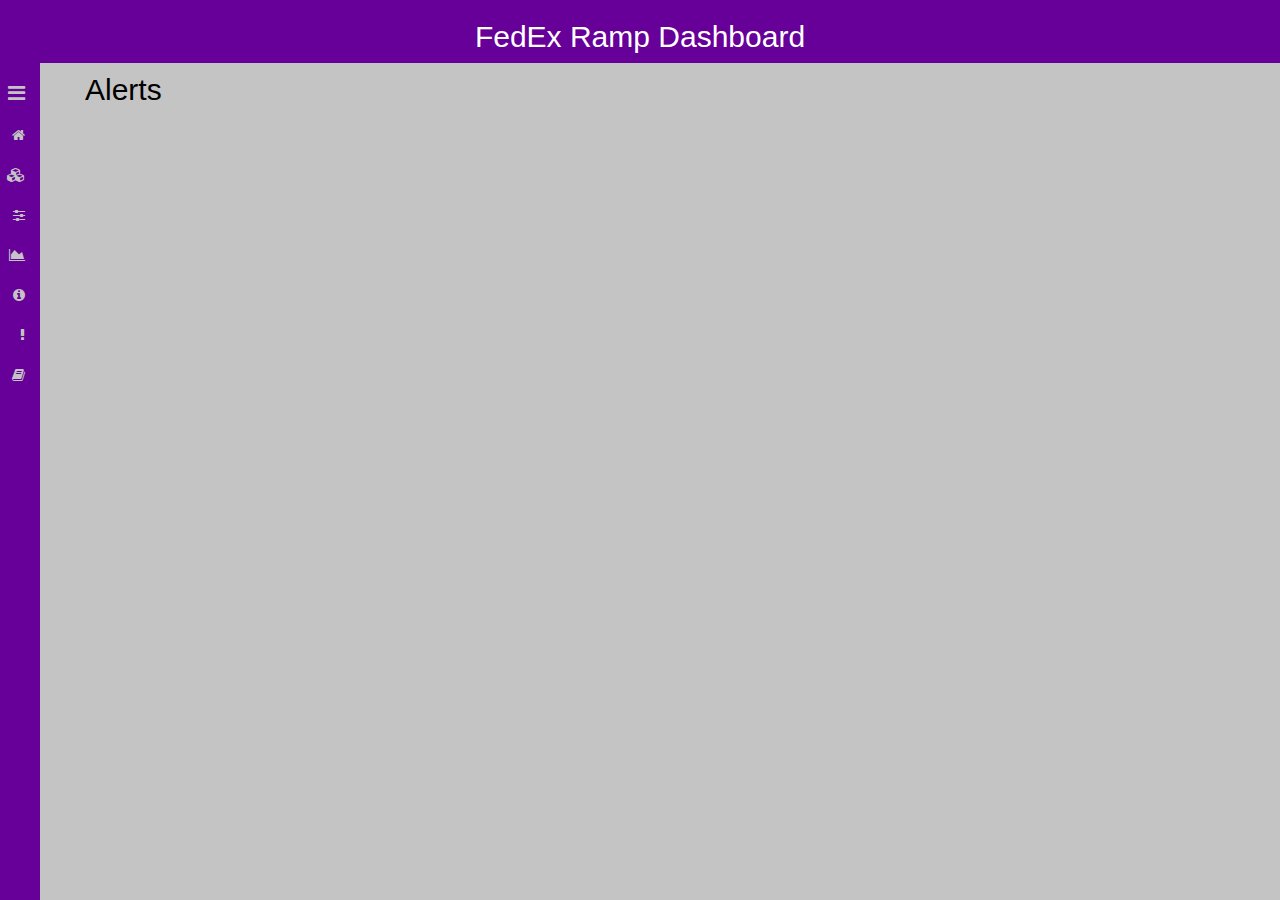
==== alerts.html @ 4037f4e7 "Updated file structure" ====
<!DOCTYPE html>

<html lang="en">

<head>
  <!-- Bootstrap Core CSS -->
  <link href="css/bootstrap.min.css" rel="stylesheet">
	
	<!-- Custom CSS -->
	<link href="css/custom.css" rel="stylesheet">
	<link href="css/navbar.css" rel="stylesheet">
	
	<!-- Imported Fonts -->
	<link href="font-awesome/css/font-awesome.min.css" rel="stylesheet" type="text/css">
	
	<title>FedEx Ramp Dashboard</title>
</head>

<body>
  <!-- Header -->
	<div class="bg-fedex-purple">
		<section id="header">
			<div class="container">
				<div class="row">
					<div class="col-lg-12 text-center">
						<h2>FedEx Ramp Dashboard</h2>
          </div>
        </div>
      </div>
		</section>
  </div>

  <div class="container">
    <div id="wrapper" class="toggled">
      <!-- sidebar -->
      <div id="sidebar-wrapper">
      <ul class="sidebar-nav" style="margin-left: 0">
        <li class="sidebar-brand">
          <a href="#menu-toggle" id="menu-toggle" style="margin-top:20px;float:right;" >
          <i class="fa fa-bars " style="font-size:20px !Important;" aria-hidden="true" aria-hidden="true"></i></a>
        </li>
        <li>
          <a href="index.html">
          <i class="fa fa-home " aria-hidden="true"></i>
          <span style="margin-left:10px;">Home</span></a>
        </li>
        <li>
          <a href="packages.html">
          <i class="fa fa-cubes " aria-hidden="true"></i>
          <span style="margin-left:10px;">Packages</span></a>
        </li>
        <li>
          <a href="planning.html">
          <i class="fa fa-sliders" aria-hidden="true"></i>
          <span style="margin-left:10px;">Sort Planning</span></a>
        </li>
        <li>
          <a href="visuals.html">
          <i class="fa fa-area-chart " aria-hidden="true"></i>
          <span style="margin-left:10px;">Visuals </span> </a>
        </li>
        <li>
          <a href="suggestions.html">
          <i class="fa fa-info-circle" aria-hidden="true"> </i>
          <span style="margin-left:10px;"> Suggestions</span></a>
        </li>
        <li>
          <a href="alerts.html">
          <i class="fa fa-exclamation" aria-hidden="true"></i>
          <span style="margin-left:10px;"> Alerts</span></a>
        </li>
        <li>
          <a href="history.html">
          <i class="fa fa-book" aria-hidden="true"></i>
          <span style="margin-left:10px;">History</span></a>
        </li>
      </ul>
      </div><!-- /sidebar-wrapper -->
      
      <!-- PAGE CONTENT START -->
	  <div class="container">
      <h2 class="section-heading">Alerts</h2>
	  </div>
      <!-- PAGE CONTENT END  -->
    </div> <!-- /wrapper -->
  </div> <!-- /container -->
  
</body>

<!-- SCRIPTS -->
<script src="js/jquery.js"></script>

<!-- Bootstrap Core JavaScript -->
<script src="js/bootstrap.min.js"></script>
  
<!-- MAIN SCRIPT -->
<script>
$("#menu-toggle").click(function(e) {
    e.preventDefault();
    $("#wrapper").toggleClass("toggled");
});
</script>
</html>
---- css/custom.css ----
body {
    font-family: "Helvetica Neue", Helvetica, Arial, sans-serif;
    font-size: 14px;
    line-height: 1.42857143;
    color: #333;
    background-color: #c4c4c4;
}
hr {
    display: block;
    height: 1px;
    border: 0;
    border-top: 1px solid #000;
    margin: 10px;
    padding: 0; 
}
h2 { 
	color: white;
}
h3,
h4,
h5 {
	font-weight: 700
}
.select-style {
   -webkit-appearance: button;
   -webkit-border-radius: 2px;
   -webkit-box-shadow: 0px 1px 3px rgba(0, 0, 0, 0.1);
   -webkit-padding-end: 20px;
   -webkit-padding-start: 2px;
   -webkit-user-select: none;
   background-image: url(http://i62.tinypic.com/15xvbd5.png), -webkit-linear-gradient(#fff, #fff 40%, #fff);
   background-color: #fff;
   background-repeat: no-repeat;
   border: 1px solid #AAA;
   color: #000;
   font-size: inherit;
   overflow: hidden;
   padding: 2px 4px;
   text-overflow: ellipsis;
   white-space: nowrap;
}
/* Table */
.th{
  text-align:center;
  background-color: #876e97;
  color: #000;
}
td{
  text-align: center;
}
form {
    display: inline;
    margin-top: 0em;
}
input[type=range],output {
	display: inline;
	width: 50%;
    line-height: 1.42857143;
    color: #555;
	font-weight: 700;
}
.graph {
	width: 200px;
	background-position: 95% center;
}
.bg-fedex-purple {
    background-color: #660099
}
.img-center{
	margin: 0 auto
}
.inline{
    display:inline-block;
}
.section-heading {
	color: #000;
	margin-top: 10px;
	margin-bottom: 10px
}
.home-td-left {
	text-align: left;
}
.tr-border{ 
  border: solid;
  border-width: 2px 0;
}
.fa2 {
    display: inline-block;
    font: normal normal normal 22px/1 FontAwesome;
    text-rendering: auto;
    -webkit-font-smoothing: antialiased;
    -moz-osx-font-smoothing: grayscale;
	color: green;
}
.fa3 {
    display: inline-block;
    font: normal normal normal 22px/1 FontAwesome;
    text-rendering: auto;
    -webkit-font-smoothing: antialiased;
    -moz-osx-font-smoothing: grayscale;
	color: red;
}
.success {
	font-size: 18px;
}
/* - - - - - - - - - - - - - - - - - - - - - - - - - - - - - - */
/* IDENTIFIERS                                                 */
/* - - - - - - - - - - - - - - - - - - - - - - - - - - - - - - */

#div_home_packages{
  max-height: 525px;
  margin-bottom: 0.5em;
}
#table_sort_params,#div_home_packages,
#table_home_expecs, #table_home_suggests{
	border:2px solid #000;
}
---- css/navbar.css ----
body {
    overflow-x: hidden;
 }

/* Toggle Styles */

#wrapper {
    padding-left: 0;
    -webkit-transition: all 0.6s ease;
    -moz-transition: all 0.6s ease;
    -o-transition: all 0.6s ease;
    transition: all 0.6s ease;
    
}

#wrapper.toggled {
    padding-left: 200px;
}

#sidebar-wrapper {
    z-index: 1000;
    position: fixed;
    left: 250px;
    
    width: 0;
    height: 100%;
    margin-left: -250px;
    overflow-y: auto;
    background-color:#660099 !Important;
   
    -webkit-transition: all 0.5s ease;
    -moz-transition: all 0.5s ease;
    -o-transition: all 0.5s ease;
    transition: all 0.5s ease;
}

#wrapper.toggled #sidebar-wrapper {
    width: 0;
}

#page-content-wrapper {
    width: 100%;
    position: absolute;
    padding: 10px;
}

#wrapper.toggled #page-content-wrapper {
    position: absolute;
    margin-left:-250px;
}

/* Sidebar Styles */

.sidebar-nav {
    position: absolute;
    top: 0;
    right:15px;
    width: 200px;
    margin: 0;
    padding: 0;
    list-style: none;
}

.sidebar-nav li {
    text-indent: 20px;
    line-height: 40px;
}

.sidebar-nav li a {
    display: block;
    text-decoration: none;
    color: #c4c4c4;
}

.sidebar-nav li a:hover {
    text-decoration: none;
    color: #fff;
    background: #660099;
}

.sidebar-nav li a:active,
.sidebar-nav li a:focus {
    text-decoration: none;
}

.sidebar-nav > .sidebar-brand {
    height: 65px;
    font-size: 18px;
    line-height: 60px;
}

.sidebar-nav > .sidebar-brand a {
    color: #c4c4c4;
}

.sidebar-nav > .sidebar-brand a:hover {
    color: #fff;
    background: none;
}

@media(min-width:768px) {
    #wrapper {
        padding-left: 220px;
    }

    #wrapper.toggled {
        padding-left: 0;
    }

    #sidebar-wrapper {
        width: 200px;
    }

    #wrapper.toggled #sidebar-wrapper {
        width: 40px;
        
        
    }

#wrapper.toggled span {
        visibility:hidden;
        
    }
  #wrapper.toggled   i {
 float:right;
 } 

    #page-content-wrapper {
        padding: 20px;
        position: relative;
    }

    #wrapper.toggled #page-content-wrapper {
        position: relative;
        margin-right: 0;
    }
}


@media(max-width:414px) {

#wrapper.toggled #page-content-wrapper {
    position: absolute;
    margin-right:60px;
}

#wrapper.toggled {
    padding-right: 60px;
}

 #wrapper {
        padding-left: 20px;
    }

    #wrapper.toggled {
        padding-left: 0;
    }

    #sidebar-wrapper {
        width: 50px;
    }

    #wrapper.toggled #sidebar-wrapper {
        width: 140px;
        
        
    }
    
    #wrapper.toggled span {
        visibility:visible;
        position:relative;
        left:70px;
        bottom:13px;
        
    }

#wrapper span {
        visibility:hidden;
        
    }
  #wrapper.toggled   i {
 float:right;
 } 
 
  #wrapper   i {
 float:right;
 } 

    #page-content-wrapper {
        padding: 5px;
        position: relative;
    }

    #wrapper.toggled #page-content-wrapper {
        position: relative;
        margin-right: 0;
    }




}

/*!
 *  Font Awesome 4.6.3 by @davegandy - http://fontawesome.io - @fontawesome
 *  License - http://fontawesome.io/license (Font: SIL OFL 1.1, CSS: MIT License)
 */@font-face{font-family:'FontAwesome';src:url('../fonts/fontawesome-webfont.eot?v=4.6.3');src:url('../fonts/fontawesome-webfont.eot?#iefix&v=4.6.3') format('embedded-opentype'),url('../fonts/fontawesome-webfont.woff2?v=4.6.3') format('woff2'),url('../fonts/fontawesome-webfont.woff?v=4.6.3') format('woff'),url('../fonts/fontawesome-webfont.ttf?v=4.6.3') format('truetype'),url('../fonts/fontawesome-webfont.svg?v=4.6.3#fontawesomeregular') format('svg');font-weight:normal;font-style:normal}.fa{display:inline-block;font:normal normal normal 14px/1 FontAwesome;font-size:inherit;text-rendering:auto;-webkit-font-smoothing:antialiased;-moz-osx-font-smoothing:grayscale}.fa-lg{font-size:1.33333333em;line-height:.75em;vertical-align:-15%}.fa-2x{font-size:2em}.fa-3x{font-size:3em}.fa-4x{font-size:4em}.fa-5x{font-size:5em}.fa-fw{width:1.28571429em;text-align:center}.fa-ul{padding-left:0;margin-left:2.14285714em;list-style-type:none}.fa-ul>li{position:relative}.fa-li{position:absolute;left:-2.14285714em;width:2.14285714em;top:.14285714em;text-align:center}.fa-li.fa-lg{left:-1.85714286em}.fa-border{padding:.2em .25em .15em;border:solid .08em #eee;border-radius:.1em}.fa-pull-left{float:left}.fa-pull-right{float:right}.fa.fa-pull-left{margin-right:.3em}.fa.fa-pull-right{margin-left:.3em}.pull-right{float:right}.pull-left{float:left}.fa.pull-left{margin-right:.3em}.fa.pull-right{margin-left:.3em}.fa-spin{-webkit-animation:fa-spin 2s infinite linear;animation:fa-spin 2s infinite linear}.fa-pulse{-webkit-animation:fa-spin 1s infinite steps(8);animation:fa-spin 1s infinite steps(8)}@-webkit-keyframes fa-spin{0%{-webkit-transform:rotate(0deg);transform:rotate(0deg)}100%{-webkit-transform:rotate(359deg);transform:rotate(359deg)}}@keyframes fa-spin{0%{-webkit-transform:rotate(0deg);transform:rotate(0deg)}100%{-webkit-transform:rotate(359deg);transform:rotate(359deg)}}.fa-rotate-90{-ms-filter:"progid:DXImageTransform.Microsoft.BasicImage(rotation=1)";-webkit-transform:rotate(90deg);-ms-transform:rotate(90deg);transform:rotate(90deg)}.fa-rotate-180{-ms-filter:"progid:DXImageTransform.Microsoft.BasicImage(rotation=2)";-webkit-transform:rotate(180deg);-ms-transform:rotate(180deg);transform:rotate(180deg)}.fa-rotate-270{-ms-filter:"progid:DXImageTransform.Microsoft.BasicImage(rotation=3)";-webkit-transform:rotate(270deg);-ms-transform:rotate(270deg);transform:rotate(270deg)}.fa-flip-horizontal{-ms-filter:"progid:DXImageTransform.Microsoft.BasicImage(rotation=0, mirror=1)";-webkit-transform:scale(-1, 1);-ms-transform:scale(-1, 1);transform:scale(-1, 1)}.fa-flip-vertical{-ms-filter:"progid:DXImageTransform.Microsoft.BasicImage(rotation=2, mirror=1)";-webkit-transform:scale(1, -1);-ms-transform:scale(1, -1);transform:scale(1, -1)}:root .fa-rotate-90,:root .fa-rotate-180,:root .fa-rotate-270,:root .fa-flip-horizontal,:root .fa-flip-vertical{filter:none}.fa-stack{position:relative;display:inline-block;width:2em;height:2em;line-height:2em;vertical-align:middle}.fa-stack-1x,.fa-stack-2x{position:absolute;left:0;width:100%;text-align:center}.fa-stack-1x{line-height:inherit}.fa-stack-2x{font-size:2em}.fa-inverse{color:#fff}.fa-glass:before{content:"\f000"}.fa-music:before{content:"\f001"}.fa-search:before{content:"\f002"}.fa-envelope-o:before{content:"\f003"}.fa-heart:before{content:"\f004"}.fa-star:before{content:"\f005"}.fa-star-o:before{content:"\f006"}.fa-user:before{content:"\f007"}.fa-film:before{content:"\f008"}.fa-th-large:before{content:"\f009"}.fa-th:before{content:"\f00a"}.fa-th-list:before{content:"\f00b"}.fa-check:before{content:"\f00c"}.fa-remove:before,.fa-close:before,.fa-times:before{content:"\f00d"}.fa-search-plus:before{content:"\f00e"}.fa-search-minus:before{content:"\f010"}.fa-power-off:before{content:"\f011"}.fa-signal:before{content:"\f012"}.fa-gear:before,.fa-cog:before{content:"\f013"}.fa-trash-o:before{content:"\f014"}.fa-home:before{content:"\f015"}.fa-file-o:before{content:"\f016"}.fa-clock-o:before{content:"\f017"}.fa-road:before{content:"\f018"}.fa-download:before{content:"\f019"}.fa-arrow-circle-o-down:before{content:"\f01a"}.fa-arrow-circle-o-up:before{content:"\f01b"}.fa-inbox:before{content:"\f01c"}.fa-play-circle-o:before{content:"\f01d"}.fa-rotate-right:before,.fa-repeat:before{content:"\f01e"}.fa-refresh:before{content:"\f021"}.fa-list-alt:before{content:"\f022"}.fa-lock:before{content:"\f023"}.fa-flag:before{content:"\f024"}.fa-headphones:before{content:"\f025"}.fa-volume-off:before{content:"\f026"}.fa-volume-down:before{content:"\f027"}.fa-volume-up:before{content:"\f028"}.fa-qrcode:before{content:"\f029"}.fa-barcode:before{content:"\f02a"}.fa-tag:before{content:"\f02b"}.fa-tags:before{content:"\f02c"}.fa-book:before{content:"\f02d"}.fa-bookmark:before{content:"\f02e"}.fa-print:before{content:"\f02f"}.fa-camera:before{content:"\f030"}.fa-font:before{content:"\f031"}.fa-bold:before{content:"\f032"}.fa-italic:before{content:"\f033"}.fa-text-height:before{content:"\f034"}.fa-text-width:before{content:"\f035"}.fa-align-left:before{content:"\f036"}.fa-align-center:before{content:"\f037"}.fa-align-right:before{content:"\f038"}.fa-align-justify:before{content:"\f039"}.fa-list:before{content:"\f03a"}.fa-dedent:before,.fa-outdent:before{content:"\f03b"}.fa-indent:before{content:"\f03c"}.fa-video-camera:before{content:"\f03d"}.fa-photo:before,.fa-image:before,.fa-picture-o:before{content:"\f03e"}.fa-pencil:before{content:"\f040"}.fa-map-marker:before{content:"\f041"}.fa-adjust:before{content:"\f042"}.fa-tint:before{content:"\f043"}.fa-edit:before,.fa-pencil-square-o:before{content:"\f044"}.fa-share-square-o:before{content:"\f045"}.fa-check-square-o:before{content:"\f046"}.fa-arrows:before{content:"\f047"}.fa-step-backward:before{content:"\f048"}.fa-fast-backward:before{content:"\f049"}.fa-backward:before{content:"\f04a"}.fa-play:before{content:"\f04b"}.fa-pause:before{content:"\f04c"}.fa-stop:before{content:"\f04d"}.fa-forward:before{content:"\f04e"}.fa-fast-forward:before{content:"\f050"}.fa-step-forward:before{content:"\f051"}.fa-eject:before{content:"\f052"}.fa-chevron-left:before{content:"\f053"}.fa-chevron-right:before{content:"\f054"}.fa-plus-circle:before{content:"\f055"}.fa-minus-circle:before{content:"\f056"}.fa-times-circle:before{content:"\f057"}.fa-check-circle:before{content:"\f058"}.fa-question-circle:before{content:"\f059"}.fa-info-circle:before{content:"\f05a"}.fa-crosshairs:before{content:"\f05b"}.fa-times-circle-o:before{content:"\f05c"}.fa-check-circle-o:before{content:"\f05d"}.fa-ban:before{content:"\f05e"}.fa-arrow-left:before{content:"\f060"}.fa-arrow-right:before{content:"\f061"}.fa-arrow-up:before{content:"\f062"}.fa-arrow-down:before{content:"\f063"}.fa-mail-forward:before,.fa-share:before{content:"\f064"}.fa-expand:before{content:"\f065"}.fa-compress:before{content:"\f066"}.fa-plus:before{content:"\f067"}.fa-minus:before{content:"\f068"}.fa-asterisk:before{content:"\f069"}.fa-exclamation-circle:before{content:"\f06a"}.fa-gift:before{content:"\f06b"}.fa-leaf:before{content:"\f06c"}.fa-fire:before{content:"\f06d"}.fa-eye:before{content:"\f06e"}.fa-eye-slash:before{content:"\f070"}.fa-warning:before,.fa-exclamation-triangle:before{content:"\f071"}.fa-plane:before{content:"\f072"}.fa-calendar:before{content:"\f073"}.fa-random:before{content:"\f074"}.fa-comment:before{content:"\f075"}.fa-magnet:before{content:"\f076"}.fa-chevron-up:before{content:"\f077"}.fa-chevron-down:before{content:"\f078"}.fa-retweet:before{content:"\f079"}.fa-shopping-cart:before{content:"\f07a"}.fa-folder:before{content:"\f07b"}.fa-folder-open:before{content:"\f07c"}.fa-arrows-v:before{content:"\f07d"}.fa-arrows-h:before{content:"\f07e"}.fa-bar-chart-o:before,.fa-bar-chart:before{content:"\f080"}.fa-twitter-square:before{content:"\f081"}.fa-facebook-square:before{content:"\f082"}.fa-camera-retro:before{content:"\f083"}.fa-key:before{content:"\f084"}.fa-gears:before,.fa-cogs:before{content:"\f085"}.fa-comments:before{content:"\f086"}.fa-thumbs-o-up:before{content:"\f087"}.fa-thumbs-o-down:before{content:"\f088"}.fa-star-half:before{content:"\f089"}.fa-heart-o:before{content:"\f08a"}.fa-sign-out:before{content:"\f08b"}.fa-linkedin-square:before{content:"\f08c"}.fa-thumb-tack:before{content:"\f08d"}.fa-external-link:before{content:"\f08e"}.fa-sign-in:before{content:"\f090"}.fa-trophy:before{content:"\f091"}.fa-github-square:before{content:"\f092"}.fa-upload:before{content:"\f093"}.fa-lemon-o:before{content:"\f094"}.fa-phone:before{content:"\f095"}.fa-square-o:before{content:"\f096"}.fa-bookmark-o:before{content:"\f097"}.fa-phone-square:before{content:"\f098"}.fa-twitter:before{content:"\f099"}.fa-facebook-f:before,.fa-facebook:before{content:"\f09a"}.fa-github:before{content:"\f09b"}.fa-unlock:before{content:"\f09c"}.fa-credit-card:before{content:"\f09d"}.fa-feed:before,.fa-rss:before{content:"\f09e"}.fa-hdd-o:before{content:"\f0a0"}.fa-bullhorn:before{content:"\f0a1"}.fa-bell:before{content:"\f0f3"}.fa-certificate:before{content:"\f0a3"}.fa-hand-o-right:before{content:"\f0a4"}.fa-hand-o-left:before{content:"\f0a5"}.fa-hand-o-up:before{content:"\f0a6"}.fa-hand-o-down:before{content:"\f0a7"}.fa-arrow-circle-left:before{content:"\f0a8"}.fa-arrow-circle-right:before{content:"\f0a9"}.fa-arrow-circle-up:before{content:"\f0aa"}.fa-arrow-circle-down:before{content:"\f0ab"}.fa-globe:before{content:"\f0ac"}.fa-wrench:before{content:"\f0ad"}.fa-tasks:before{content:"\f0ae"}.fa-filter:before{content:"\f0b0"}.fa-briefcase:before{content:"\f0b1"}.fa-arrows-alt:before{content:"\f0b2"}.fa-group:before,.fa-users:before{content:"\f0c0"}.fa-chain:before,.fa-link:before{content:"\f0c1"}.fa-cloud:before{content:"\f0c2"}.fa-flask:before{content:"\f0c3"}.fa-cut:before,.fa-scissors:before{content:"\f0c4"}.fa-copy:before,.fa-files-o:before{content:"\f0c5"}.fa-paperclip:before{content:"\f0c6"}.fa-save:before,.fa-floppy-o:before{content:"\f0c7"}.fa-square:before{content:"\f0c8"}.fa-navicon:before,.fa-reorder:before,.fa-bars:before{content:"\f0c9"}.fa-list-ul:before{content:"\f0ca"}.fa-list-ol:before{content:"\f0cb"}.fa-strikethrough:before{content:"\f0cc"}.fa-underline:before{content:"\f0cd"}.fa-table:before{content:"\f0ce"}.fa-magic:before{content:"\f0d0"}.fa-truck:before{content:"\f0d1"}.fa-pinterest:before{content:"\f0d2"}.fa-pinterest-square:before{content:"\f0d3"}.fa-google-plus-square:before{content:"\f0d4"}.fa-google-plus:before{content:"\f0d5"}.fa-money:before{content:"\f0d6"}.fa-caret-down:before{content:"\f0d7"}.fa-caret-up:before{content:"\f0d8"}.fa-caret-left:before{content:"\f0d9"}.fa-caret-right:before{content:"\f0da"}.fa-columns:before{content:"\f0db"}.fa-unsorted:before,.fa-sort:before{content:"\f0dc"}.fa-sort-down:before,.fa-sort-desc:before{content:"\f0dd"}.fa-sort-up:before,.fa-sort-asc:before{content:"\f0de"}.fa-envelope:before{content:"\f0e0"}.fa-linkedin:before{content:"\f0e1"}.fa-rotate-left:before,.fa-undo:before{content:"\f0e2"}.fa-legal:before,.fa-gavel:before{content:"\f0e3"}.fa-dashboard:before,.fa-tachometer:before{content:"\f0e4"}.fa-comment-o:before{content:"\f0e5"}.fa-comments-o:before{content:"\f0e6"}.fa-flash:before,.fa-bolt:before{content:"\f0e7"}.fa-sitemap:before{content:"\f0e8"}.fa-umbrella:before{content:"\f0e9"}.fa-paste:before,.fa-clipboard:before{content:"\f0ea"}.fa-lightbulb-o:before{content:"\f0eb"}.fa-exchange:before{content:"\f0ec"}.fa-cloud-download:before{content:"\f0ed"}.fa-cloud-upload:before{content:"\f0ee"}.fa-user-md:before{content:"\f0f0"}.fa-stethoscope:before{content:"\f0f1"}.fa-suitcase:before{content:"\f0f2"}.fa-bell-o:before{content:"\f0a2"}.fa-coffee:before{content:"\f0f4"}.fa-cutlery:before{content:"\f0f5"}.fa-file-text-o:before{content:"\f0f6"}.fa-building-o:before{content:"\f0f7"}.fa-hospital-o:before{content:"\f0f8"}.fa-ambulance:before{content:"\f0f9"}.fa-medkit:before{content:"\f0fa"}.fa-fighter-jet:before{content:"\f0fb"}.fa-beer:before{content:"\f0fc"}.fa-h-square:before{content:"\f0fd"}.fa-plus-square:before{content:"\f0fe"}.fa-angle-double-left:before{content:"\f100"}.fa-angle-double-right:before{content:"\f101"}.fa-angle-double-up:before{content:"\f102"}.fa-angle-double-down:before{content:"\f103"}.fa-angle-left:before{content:"\f104"}.fa-angle-right:before{content:"\f105"}.fa-angle-up:before{content:"\f106"}.fa-angle-down:before{content:"\f107"}.fa-desktop:before{content:"\f108"}.fa-laptop:before{content:"\f109"}.fa-tablet:before{content:"\f10a"}.fa-mobile-phone:before,.fa-mobile:before{content:"\f10b"}.fa-circle-o:before{content:"\f10c"}.fa-quote-left:before{content:"\f10d"}.fa-quote-right:before{content:"\f10e"}.fa-spinner:before{content:"\f110"}.fa-circle:before{content:"\f111"}.fa-mail-reply:before,.fa-reply:before{content:"\f112"}.fa-github-alt:before{content:"\f113"}.fa-folder-o:before{content:"\f114"}.fa-folder-open-o:before{content:"\f115"}.fa-smile-o:before{content:"\f118"}.fa-frown-o:before{content:"\f119"}.fa-meh-o:before{content:"\f11a"}.fa-gamepad:before{content:"\f11b"}.fa-keyboard-o:before{content:"\f11c"}.fa-flag-o:before{content:"\f11d"}.fa-flag-checkered:before{content:"\f11e"}.fa-terminal:before{content:"\f120"}.fa-code:before{content:"\f121"}.fa-mail-reply-all:before,.fa-reply-all:before{content:"\f122"}.fa-star-half-empty:before,.fa-star-half-full:before,.fa-star-half-o:before{content:"\f123"}.fa-location-arrow:before{content:"\f124"}.fa-crop:before{content:"\f125"}.fa-code-fork:before{content:"\f126"}.fa-unlink:before,.fa-chain-broken:before{content:"\f127"}.fa-question:before{content:"\f128"}.fa-info:before{content:"\f129"}.fa-exclamation:before{content:"\f12a"}.fa-superscript:before{content:"\f12b"}.fa-subscript:before{content:"\f12c"}.fa-eraser:before{content:"\f12d"}.fa-puzzle-piece:before{content:"\f12e"}.fa-microphone:before{content:"\f130"}.fa-microphone-slash:before{content:"\f131"}.fa-shield:before{content:"\f132"}.fa-calendar-o:before{content:"\f133"}.fa-fire-extinguisher:before{content:"\f134"}.fa-rocket:before{content:"\f135"}.fa-maxcdn:before{content:"\f136"}.fa-chevron-circle-left:before{content:"\f137"}.fa-chevron-circle-right:before{content:"\f138"}.fa-chevron-circle-up:before{content:"\f139"}.fa-chevron-circle-down:before{content:"\f13a"}.fa-html5:before{content:"\f13b"}.fa-css3:before{content:"\f13c"}.fa-anchor:before{content:"\f13d"}.fa-unlock-alt:before{content:"\f13e"}.fa-bullseye:before{content:"\f140"}.fa-ellipsis-h:before{content:"\f141"}.fa-ellipsis-v:before{content:"\f142"}.fa-rss-square:before{content:"\f143"}.fa-play-circle:before{content:"\f144"}.fa-ticket:before{content:"\f145"}.fa-minus-square:before{content:"\f146"}.fa-minus-square-o:before{content:"\f147"}.fa-level-up:before{content:"\f148"}.fa-level-down:before{content:"\f149"}.fa-check-square:before{content:"\f14a"}.fa-pencil-square:before{content:"\f14b"}.fa-external-link-square:before{content:"\f14c"}.fa-share-square:before{content:"\f14d"}.fa-compass:before{content:"\f14e"}.fa-toggle-down:before,.fa-caret-square-o-down:before{content:"\f150"}.fa-toggle-up:before,.fa-caret-square-o-up:before{content:"\f151"}.fa-toggle-right:before,.fa-caret-square-o-right:before{content:"\f152"}.fa-euro:before,.fa-eur:before{content:"\f153"}.fa-gbp:before{content:"\f154"}.fa-dollar:before,.fa-usd:before{content:"\f155"}.fa-rupee:before,.fa-inr:before{content:"\f156"}.fa-cny:before,.fa-rmb:before,.fa-yen:before,.fa-jpy:before{content:"\f157"}.fa-ruble:before,.fa-rouble:before,.fa-rub:before{content:"\f158"}.fa-won:before,.fa-krw:before{content:"\f159"}.fa-bitcoin:before,.fa-btc:before{content:"\f15a"}.fa-file:before{content:"\f15b"}.fa-file-text:before{content:"\f15c"}.fa-sort-alpha-asc:before{content:"\f15d"}.fa-sort-alpha-desc:before{content:"\f15e"}.fa-sort-amount-asc:before{content:"\f160"}.fa-sort-amount-desc:before{content:"\f161"}.fa-sort-numeric-asc:before{content:"\f162"}.fa-sort-numeric-desc:before{content:"\f163"}.fa-thumbs-up:before{content:"\f164"}.fa-thumbs-down:before{content:"\f165"}.fa-youtube-square:before{content:"\f166"}.fa-youtube:before{content:"\f167"}.fa-xing:before{content:"\f168"}.fa-xing-square:before{content:"\f169"}.fa-youtube-play:before{content:"\f16a"}.fa-dropbox:before{content:"\f16b"}.fa-stack-overflow:before{content:"\f16c"}.fa-instagram:before{content:"\f16d"}.fa-flickr:before{content:"\f16e"}.fa-adn:before{content:"\f170"}.fa-bitbucket:before{content:"\f171"}.fa-bitbucket-square:before{content:"\f172"}.fa-tumblr:before{content:"\f173"}.fa-tumblr-square:before{content:"\f174"}.fa-long-arrow-down:before{content:"\f175"}.fa-long-arrow-up:before{content:"\f176"}.fa-long-arrow-left:before{content:"\f177"}.fa-long-arrow-right:before{content:"\f178"}.fa-apple:before{content:"\f179"}.fa-windows:before{content:"\f17a"}.fa-android:before{content:"\f17b"}.fa-linux:before{content:"\f17c"}.fa-dribbble:before{content:"\f17d"}.fa-skype:before{content:"\f17e"}.fa-foursquare:before{content:"\f180"}.fa-trello:before{content:"\f181"}.fa-female:before{content:"\f182"}.fa-male:before{content:"\f183"}.fa-gittip:before,.fa-gratipay:before{content:"\f184"}.fa-sun-o:before{content:"\f185"}.fa-moon-o:before{content:"\f186"}.fa-archive:before{content:"\f187"}.fa-bug:before{content:"\f188"}.fa-vk:before{content:"\f189"}.fa-weibo:before{content:"\f18a"}.fa-renren:before{content:"\f18b"}.fa-pagelines:before{content:"\f18c"}.fa-stack-exchange:before{content:"\f18d"}.fa-arrow-circle-o-right:before{content:"\f18e"}.fa-arrow-circle-o-left:before{content:"\f190"}.fa-toggle-left:before,.fa-caret-square-o-left:before{content:"\f191"}.fa-dot-circle-o:before{content:"\f192"}.fa-wheelchair:before{content:"\f193"}.fa-vimeo-square:before{content:"\f194"}.fa-turkish-lira:before,.fa-try:before{content:"\f195"}.fa-plus-square-o:before{content:"\f196"}.fa-space-shuttle:before{content:"\f197"}.fa-slack:before{content:"\f198"}.fa-envelope-square:before{content:"\f199"}.fa-wordpress:before{content:"\f19a"}.fa-openid:before{content:"\f19b"}.fa-institution:before,.fa-bank:before,.fa-university:before{content:"\f19c"}.fa-mortar-board:before,.fa-graduation-cap:before{content:"\f19d"}.fa-yahoo:before{content:"\f19e"}.fa-google:before{content:"\f1a0"}.fa-reddit:before{content:"\f1a1"}.fa-reddit-square:before{content:"\f1a2"}.fa-stumbleupon-circle:before{content:"\f1a3"}.fa-stumbleupon:before{content:"\f1a4"}.fa-delicious:before{content:"\f1a5"}.fa-digg:before{content:"\f1a6"}.fa-pied-piper-pp:before{content:"\f1a7"}.fa-pied-piper-alt:before{content:"\f1a8"}.fa-drupal:before{content:"\f1a9"}.fa-joomla:before{content:"\f1aa"}.fa-language:before{content:"\f1ab"}.fa-fax:before{content:"\f1ac"}.fa-building:before{content:"\f1ad"}.fa-child:before{content:"\f1ae"}.fa-paw:before{content:"\f1b0"}.fa-spoon:before{content:"\f1b1"}.fa-cube:before{content:"\f1b2"}.fa-cubes:before{content:"\f1b3"}.fa-behance:before{content:"\f1b4"}.fa-behance-square:before{content:"\f1b5"}.fa-steam:before{content:"\f1b6"}.fa-steam-square:before{content:"\f1b7"}.fa-recycle:before{content:"\f1b8"}.fa-automobile:before,.fa-car:before{content:"\f1b9"}.fa-cab:before,.fa-taxi:before{content:"\f1ba"}.fa-tree:before{content:"\f1bb"}.fa-spotify:before{content:"\f1bc"}.fa-deviantart:before{content:"\f1bd"}.fa-soundcloud:before{content:"\f1be"}.fa-database:before{content:"\f1c0"}.fa-file-pdf-o:before{content:"\f1c1"}.fa-file-word-o:before{content:"\f1c2"}.fa-file-excel-o:before{content:"\f1c3"}.fa-file-powerpoint-o:before{content:"\f1c4"}.fa-file-photo-o:before,.fa-file-picture-o:before,.fa-file-image-o:before{content:"\f1c5"}.fa-file-zip-o:before,.fa-file-archive-o:before{content:"\f1c6"}.fa-file-sound-o:before,.fa-file-audio-o:before{content:"\f1c7"}.fa-file-movie-o:before,.fa-file-video-o:before{content:"\f1c8"}.fa-file-code-o:before{content:"\f1c9"}.fa-vine:before{content:"\f1ca"}.fa-codepen:before{content:"\f1cb"}.fa-jsfiddle:before{content:"\f1cc"}.fa-life-bouy:before,.fa-life-buoy:before,.fa-life-saver:before,.fa-support:before,.fa-life-ring:before{content:"\f1cd"}.fa-circle-o-notch:before{content:"\f1ce"}.fa-ra:before,.fa-resistance:before,.fa-rebel:before{content:"\f1d0"}.fa-ge:before,.fa-empire:before{content:"\f1d1"}.fa-git-square:before{content:"\f1d2"}.fa-git:before{content:"\f1d3"}.fa-y-combinator-square:before,.fa-yc-square:before,.fa-hacker-news:before{content:"\f1d4"}.fa-tencent-weibo:before{content:"\f1d5"}.fa-qq:before{content:"\f1d6"}.fa-wechat:before,.fa-weixin:before{content:"\f1d7"}.fa-send:before,.fa-paper-plane:before{content:"\f1d8"}.fa-send-o:before,.fa-paper-plane-o:before{content:"\f1d9"}.fa-history:before{content:"\f1da"}.fa-circle-thin:before{content:"\f1db"}.fa-header:before{content:"\f1dc"}.fa-paragraph:before{content:"\f1dd"}.fa-sliders:before{content:"\f1de"}.fa-share-alt:before{content:"\f1e0"}.fa-share-alt-square:before{content:"\f1e1"}.fa-bomb:before{content:"\f1e2"}.fa-soccer-ball-o:before,.fa-futbol-o:before{content:"\f1e3"}.fa-tty:before{content:"\f1e4"}.fa-binoculars:before{content:"\f1e5"}.fa-plug:before{content:"\f1e6"}.fa-slideshare:before{content:"\f1e7"}.fa-twitch:before{content:"\f1e8"}.fa-yelp:before{content:"\f1e9"}.fa-newspaper-o:before{content:"\f1ea"}.fa-wifi:before{content:"\f1eb"}.fa-calculator:before{content:"\f1ec"}.fa-paypal:before{content:"\f1ed"}.fa-google-wallet:before{content:"\f1ee"}.fa-cc-visa:before{content:"\f1f0"}.fa-cc-mastercard:before{content:"\f1f1"}.fa-cc-discover:before{content:"\f1f2"}.fa-cc-amex:before{content:"\f1f3"}.fa-cc-paypal:before{content:"\f1f4"}.fa-cc-stripe:before{content:"\f1f5"}.fa-bell-slash:before{content:"\f1f6"}.fa-bell-slash-o:before{content:"\f1f7"}.fa-trash:before{content:"\f1f8"}.fa-copyright:before{content:"\f1f9"}.fa-at:before{content:"\f1fa"}.fa-eyedropper:before{content:"\f1fb"}.fa-paint-brush:before{content:"\f1fc"}.fa-birthday-cake:before{content:"\f1fd"}.fa-area-chart:before{content:"\f1fe"}.fa-pie-chart:before{content:"\f200"}.fa-line-chart:before{content:"\f201"}.fa-lastfm:before{content:"\f202"}.fa-lastfm-square:before{content:"\f203"}.fa-toggle-off:before{content:"\f204"}.fa-toggle-on:before{content:"\f205"}.fa-bicycle:before{content:"\f206"}.fa-bus:before{content:"\f207"}.fa-ioxhost:before{content:"\f208"}.fa-angellist:before{content:"\f209"}.fa-cc:before{content:"\f20a"}.fa-shekel:before,.fa-sheqel:before,.fa-ils:before{content:"\f20b"}.fa-meanpath:before{content:"\f20c"}.fa-buysellads:before{content:"\f20d"}.fa-connectdevelop:before{content:"\f20e"}.fa-dashcube:before{content:"\f210"}.fa-forumbee:before{content:"\f211"}.fa-leanpub:before{content:"\f212"}.fa-sellsy:before{content:"\f213"}.fa-shirtsinbulk:before{content:"\f214"}.fa-simplybuilt:before{content:"\f215"}.fa-skyatlas:before{content:"\f216"}.fa-cart-plus:before{content:"\f217"}.fa-cart-arrow-down:before{content:"\f218"}.fa-diamond:before{content:"\f219"}.fa-ship:before{content:"\f21a"}.fa-user-secret:before{content:"\f21b"}.fa-motorcycle:before{content:"\f21c"}.fa-street-view:before{content:"\f21d"}.fa-heartbeat:before{content:"\f21e"}.fa-venus:before{content:"\f221"}.fa-mars:before{content:"\f222"}.fa-mercury:before{content:"\f223"}.fa-intersex:before,.fa-transgender:before{content:"\f224"}.fa-transgender-alt:before{content:"\f225"}.fa-venus-double:before{content:"\f226"}.fa-mars-double:before{content:"\f227"}.fa-venus-mars:before{content:"\f228"}.fa-mars-stroke:before{content:"\f229"}.fa-mars-stroke-v:before{content:"\f22a"}.fa-mars-stroke-h:before{content:"\f22b"}.fa-neuter:before{content:"\f22c"}.fa-genderless:before{content:"\f22d"}.fa-facebook-official:before{content:"\f230"}.fa-pinterest-p:before{content:"\f231"}.fa-whatsapp:before{content:"\f232"}.fa-server:before{content:"\f233"}.fa-user-plus:before{content:"\f234"}.fa-user-times:before{content:"\f235"}.fa-hotel:before,.fa-bed:before{content:"\f236"}.fa-viacoin:before{content:"\f237"}.fa-train:before{content:"\f238"}.fa-subway:before{content:"\f239"}.fa-medium:before{content:"\f23a"}.fa-yc:before,.fa-y-combinator:before{content:"\f23b"}.fa-optin-monster:before{content:"\f23c"}.fa-opencart:before{content:"\f23d"}.fa-expeditedssl:before{content:"\f23e"}.fa-battery-4:before,.fa-battery-full:before{content:"\f240"}.fa-battery-3:before,.fa-battery-three-quarters:before{content:"\f241"}.fa-battery-2:before,.fa-battery-half:before{content:"\f242"}.fa-battery-1:before,.fa-battery-quarter:before{content:"\f243"}.fa-battery-0:before,.fa-battery-empty:before{content:"\f244"}.fa-mouse-pointer:before{content:"\f245"}.fa-i-cursor:before{content:"\f246"}.fa-object-group:before{content:"\f247"}.fa-object-ungroup:before{content:"\f248"}.fa-sticky-note:before{content:"\f249"}.fa-sticky-note-o:before{content:"\f24a"}.fa-cc-jcb:before{content:"\f24b"}.fa-cc-diners-club:before{content:"\f24c"}.fa-clone:before{content:"\f24d"}.fa-balance-scale:before{content:"\f24e"}.fa-hourglass-o:before{content:"\f250"}.fa-hourglass-1:before,.fa-hourglass-start:before{content:"\f251"}.fa-hourglass-2:before,.fa-hourglass-half:before{content:"\f252"}.fa-hourglass-3:before,.fa-hourglass-end:before{content:"\f253"}.fa-hourglass:before{content:"\f254"}.fa-hand-grab-o:before,.fa-hand-rock-o:before{content:"\f255"}.fa-hand-stop-o:before,.fa-hand-paper-o:before{content:"\f256"}.fa-hand-scissors-o:before{content:"\f257"}.fa-hand-lizard-o:before{content:"\f258"}.fa-hand-spock-o:before{content:"\f259"}.fa-hand-pointer-o:before{content:"\f25a"}.fa-hand-peace-o:before{content:"\f25b"}.fa-trademark:before{content:"\f25c"}.fa-registered:before{content:"\f25d"}.fa-creative-commons:before{content:"\f25e"}.fa-gg:before{content:"\f260"}.fa-gg-circle:before{content:"\f261"}.fa-tripadvisor:before{content:"\f262"}.fa-odnoklassniki:before{content:"\f263"}.fa-odnoklassniki-square:before{content:"\f264"}.fa-get-pocket:before{content:"\f265"}.fa-wikipedia-w:before{content:"\f266"}.fa-safari:before{content:"\f267"}.fa-chrome:before{content:"\f268"}.fa-firefox:before{content:"\f269"}.fa-opera:before{content:"\f26a"}.fa-internet-explorer:before{content:"\f26b"}.fa-tv:before,.fa-television:before{content:"\f26c"}.fa-contao:before{content:"\f26d"}.fa-500px:before{content:"\f26e"}.fa-amazon:before{content:"\f270"}.fa-calendar-plus-o:before{content:"\f271"}.fa-calendar-minus-o:before{content:"\f272"}.fa-calendar-times-o:before{content:"\f273"}.fa-calendar-check-o:before{content:"\f274"}.fa-industry:before{content:"\f275"}.fa-map-pin:before{content:"\f276"}.fa-map-signs:before{content:"\f277"}.fa-map-o:before{content:"\f278"}.fa-map:before{content:"\f279"}.fa-commenting:before{content:"\f27a"}.fa-commenting-o:before{content:"\f27b"}.fa-houzz:before{content:"\f27c"}.fa-vimeo:before{content:"\f27d"}.fa-black-tie:before{content:"\f27e"}.fa-fonticons:before{content:"\f280"}.fa-reddit-alien:before{content:"\f281"}.fa-edge:before{content:"\f282"}.fa-credit-card-alt:before{content:"\f283"}.fa-codiepie:before{content:"\f284"}.fa-modx:before{content:"\f285"}.fa-fort-awesome:before{content:"\f286"}.fa-usb:before{content:"\f287"}.fa-product-hunt:before{content:"\f288"}.fa-mixcloud:before{content:"\f289"}.fa-scribd:before{content:"\f28a"}.fa-pause-circle:before{content:"\f28b"}.fa-pause-circle-o:before{content:"\f28c"}.fa-stop-circle:before{content:"\f28d"}.fa-stop-circle-o:before{content:"\f28e"}.fa-shopping-bag:before{content:"\f290"}.fa-shopping-basket:before{content:"\f291"}.fa-hashtag:before{content:"\f292"}.fa-bluetooth:before{content:"\f293"}.fa-bluetooth-b:before{content:"\f294"}.fa-percent:before{content:"\f295"}.fa-gitlab:before{content:"\f296"}.fa-wpbeginner:before{content:"\f297"}.fa-wpforms:before{content:"\f298"}.fa-envira:before{content:"\f299"}.fa-universal-access:before{content:"\f29a"}.fa-wheelchair-alt:before{content:"\f29b"}.fa-question-circle-o:before{content:"\f29c"}.fa-blind:before{content:"\f29d"}.fa-audio-description:before{content:"\f29e"}.fa-volume-control-phone:before{content:"\f2a0"}.fa-braille:before{content:"\f2a1"}.fa-assistive-listening-systems:before{content:"\f2a2"}.fa-asl-interpreting:before,.fa-american-sign-language-interpreting:before{content:"\f2a3"}.fa-deafness:before,.fa-hard-of-hearing:before,.fa-deaf:before{content:"\f2a4"}.fa-glide:before{content:"\f2a5"}.fa-glide-g:before{content:"\f2a6"}.fa-signing:before,.fa-sign-language:before{content:"\f2a7"}.fa-low-vision:before{content:"\f2a8"}.fa-viadeo:before{content:"\f2a9"}.fa-viadeo-square:before{content:"\f2aa"}.fa-snapchat:before{content:"\f2ab"}.fa-snapchat-ghost:before{content:"\f2ac"}.fa-snapchat-square:before{content:"\f2ad"}.fa-pied-piper:before{content:"\f2ae"}.fa-first-order:before{content:"\f2b0"}.fa-yoast:before{content:"\f2b1"}.fa-themeisle:before{content:"\f2b2"}.fa-google-plus-circle:before,.fa-google-plus-official:before{content:"\f2b3"}.fa-fa:before,.fa-font-awesome:before{content:"\f2b4"}.sr-only{position:absolute;width:1px;height:1px;padding:0;margin:-1px;overflow:hidden;clip:rect(0, 0, 0, 0);border:0}.sr-only-focusable:active,.sr-only-focusable:focus{position:static;width:auto;height:auto;margin:0;overflow:visible;clip:auto}
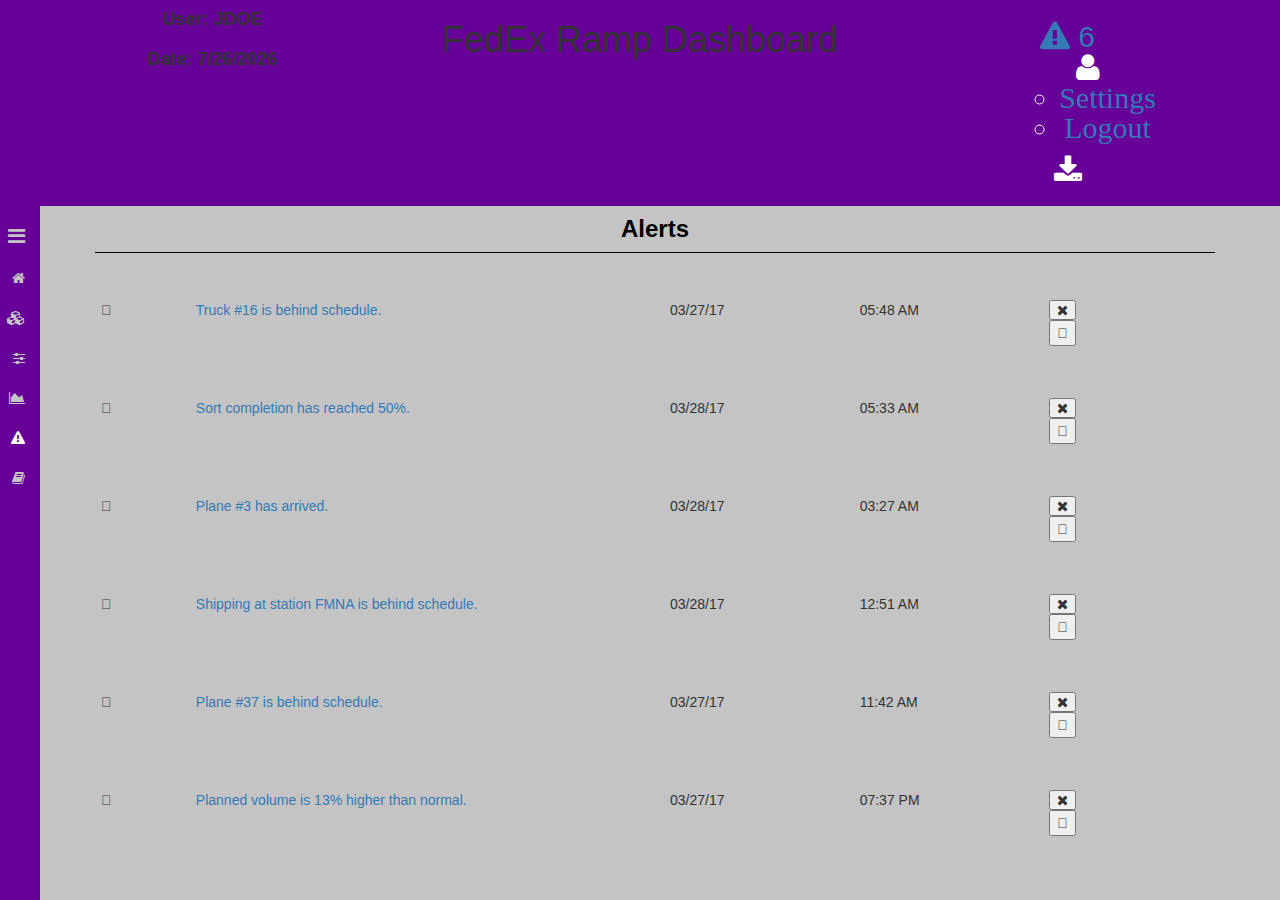
==== commit 2fe76388: "Add files via upload" ====
--- a/alerts.html
+++ b/alerts.html
@@ -7,8 +7,11 @@
   <link href="css/bootstrap.min.css" rel="stylesheet">
 	
 	<!-- Custom CSS -->
+	<link href="css/alert.css" rel="stylesheet">
 	<link href="css/custom.css" rel="stylesheet">
 	<link href="css/navbar.css" rel="stylesheet">
+	<link href="css/user_dropdown.css" rel="stylesheet">
+	<link href="css/settings.css" rel="stylesheet">
 	
 	<!-- Imported Fonts -->
 	<link href="font-awesome/css/font-awesome.min.css" rel="stylesheet" type="text/css">
@@ -22,76 +25,345 @@
 		<section id="header">
 			<div class="container">
 				<div class="row">
+					<div class="col-lg-12 text-center ">
+						<div class="col-xs-3">
+							<div class="row">
+								<h4>
+									<p class="header-info" id="userName">User: JDOE</p>
+								</h4>
+							</div>
+							<div class="row">
+								<h4 id="curDate"></h4>
+								
+							</div>
+						</div>
+						<div class="col-xs-6">
+							<h1>FedEx Ramp Dashboard</h1>
+						</div>
+						<div class="col-xs-3">
+							<h2>
+								<a href = "alerts.html" onclick="location.href=this.href+'?'+queryStringParams;return false;">
+									<div class="alert-button">
+										<i class="fa fa-exclamation-triangle"></i>
+										<span class="button__badge" id="button_badge" value="6">6</span>
+									</div>
+								</a>
+								<div id='cssmenu'>
+									<ul>
+										<li class="has-sub fa fa-user header-icon" aria-hidden="true">
+											<ul>
+												<li class='has-sub'><a data-toggle="modal" data-target="#settings_modal" href="#"><span>Settings</span></a></li>
+												<li class='has-sub'><a href='login.html'><span>Logout</span></a></li>	
+											</ul>
+										</li>
+									</ul>
+								</div>
+								<p class="fa fa-download"></p>
+							</h2>
+						</div>
+					</div>
+				</div>
+			</div>
+		</section>
+	</div>
+
+	<div class="container">
+		<div id="wrapper" class="toggled">
+		  <!-- sidebar -->
+		  <div id="sidebar-wrapper">
+		  <ul class="sidebar-nav" style="margin-left: 0">
+			<li class="sidebar-brand">
+			  <a href="#menu-toggle" id="menu-toggle" style="margin-top:20px;float:right;" >
+			  <i class="fa fa-bars " style="font-size:20px !Important;" aria-hidden="true" aria-hidden="true"></i></a>
+			</li>
+			<li>
+			  <a href="index.html" onclick="location.href=this.href+'?'+queryStringParams;return false;">
+			  <i class="fa fa-home " aria-hidden="true"></i>
+			  <span style="margin-left:10px;">Home</span></a>
+			</li>
+			<li>
+			  <a href="packages.html" onclick="location.href=this.href+'?'+queryStringParams;return false;">
+			  <i class="fa fa-cubes " aria-hidden="true"></i>
+			  <span style="margin-left:10px;">Packages</span></a>
+			</li>
+			<li>
+			  <a href="planning.html" onclick="location.href=this.href+'?'+queryStringParams;return false;">
+			  <i class="fa fa-sliders" aria-hidden="true"></i>
+			  <span style="margin-left:10px;">Sort Planning</span></a>
+			</li>
+			<li>
+			  <a href="visuals.html" onclick="location.href=this.href+'?'+queryStringParams;return false;">
+			  <i class="fa fa-area-chart " aria-hidden="true"></i>
+			  <span style="margin-left:10px;">Visuals </span> </a>
+			</li>
+			<li>
+			  <a href="alerts.html" onclick="location.href=this.href+'?'+queryStringParams;return false;">
+			  <font color="white">
+			  <i class="fa fa-exclamation-triangle" aria-hidden="true"></i>
+			  <span style="margin-left:10px;"> Alerts</span></font></a>
+			</li>
+			<li>
+			  <a href="history.html" onclick="location.href=this.href+'?'+queryStringParams;return false;">
+			  <i class="fa fa-book" aria-hidden="true"></i>
+			  <span style="margin-left:10px;">History</span></a>
+			</li>
+		  </ul>
+		  </div><!-- /sidebar-wrapper -->
+		  
+		  <!-- PAGE CONTENT START -->
+			<div class = "container">
+				<div class="row">
+					<div class="col-lg-12 text-center"">
+						<h3 class="section-heading">Alerts</h3>
+						<hr>
+					</div>
+				</div>
+				<br>
+				<div class="alert alert-orange" id="alert1">
+					<div class = "row">
+						<div class="col-md-1">
+							<p class="fa-xl fa-minus-circle right-float alert-text"></p>
+						</div>
+						<div class="col-md-5">
+							<a href="packages.html" class="alert-text">
+								<p>Truck #16 is behind schedule.</p>
+							</a>
+						</div>
+						<div class="col-md-2 alert-text">
+							<p>03/27/17</p>
+						</div>
+						<div class="col-md-2 alert-text">
+							<p>05:48 AM</p>
+						</div>
+						<div class = "col-lg-2">
+							<button type="button" class="closebtn  fa fa-times" onclick="this.parentElement.parentElement.parentElement.style.display='none'; updateBadge();"></button>
+							<div id="button1">
+								<button type="button" class="closebtn fa-large fa-chevron-circle-down" onclick="showDetails('details1','button1')"></button>
+							</div>
+						</div>
+					</div>
+					<div class="row" id="details1" style="display:none">
+						<hr>
+						<div class="col-md-11 col-md-offset-1 alert-text">
+							<p>Truck #16 has left 22 minutes late. This could affect your sort time by approximately 7 minutes.</p>
+						</div>
+					</div>
+				</div>
+				<div class="alert alert-green" id="alert2">
+					<div class = "row">
+						<div class="col-md-1">
+							<p class="fa-xl fa-info-circle right-float alert-text"></p>
+						</div>
+						<div class="col-md-5">
+							<a href="packages.html" class="alert-text">
+								<p>Sort completion has reached 50%.</p>
+							</a>
+						</div>
+						<div class="col-md-2 alert-text">
+							<p>03/28/17</p>
+						</div>
+						<div class="col-md-2 alert-text">
+							<p>05:33 AM</p>
+						</div>
+						<div class = "col-lg-2">
+							<button type="button" class="closebtn  fa fa-times" onclick="this.parentElement.parentElement.parentElement.style.display='none'; updateBadge();"></button>
+							<div id="button2">
+								<button type="button" class="closebtn fa-large fa-chevron-circle-down" onclick="showDetails('details2','button2')"></button>
+							</div>
+						</div>
+					</div>
+					<div class="row" id="details2" style="display:none">
+						<hr>
+						<div class="col-md-11 col-md-offset-1 alert-text">
+							<p>The sort percentage crossed 50% approximately 13 minutes ahead of schedule.</p>
+						</div>
+					</div>
+				</div>
+				<div class="alert alert-green" id="alert3">
+					<div class = "row">
+						<div class="col-md-1">
+							<p class="fa-xl fa-info-circle right-float alert-text"></p>
+						</div>
+						<div class="col-md-5">
+							<a href="packages.html" class="alert-text">
+								<p>Plane #3 has arrived.</p>
+							</a>
+						</div>
+						<div class="col-md-2 alert-text">
+							<p>03/28/17</p>
+						</div>
+						<div class="col-md-2 alert-text">
+							<p>03:27 AM</p>
+						</div>
+						<div class = "col-lg-2">
+							<button type="button" class="closebtn  fa fa-times" onclick="this.parentElement.parentElement.parentElement.style.display='none'; updateBadge();"></button>
+							<div id="button3">
+								<button type="button" class="closebtn fa-large fa-chevron-circle-down" onclick="showDetails('details3','button3')"></button>
+							</div>
+						</div>
+					</div>
+					<div class="row" id="details3" style="display:none">
+						<hr>
+						<div class="col-md-11 col-md-offset-1 alert-text">
+							<p>Plane #3 has arrived at the ramp.</p>
+						</div>
+					</div>
+				</div>
+				<div class="alert alert-red" id="alert4">
+					<div class = "row">
+						<div class="col-md-1">
+							<p class="fa-xl fa-exclamation-circle right-float alert-text"></p>
+						</div>
+						<div class="col-md-5">
+							<a href="packages.html" class="alert-text">
+								<p>Shipping at station FMNA is behind schedule.</p>
+							</a>
+						</div>
+						<div class="col-md-2 alert-text">
+							<p>03/28/17</p>
+						</div>
+						<div class="col-md-2 alert-text">
+							<p>12:51 AM</p>
+						</div>
+						<div class = "col-lg-2">
+							<button type="button" class="closebtn  fa fa-times" onclick="this.parentElement.parentElement.parentElement.style.display='none'; updateBadge();"></button>
+							<div id="button4">
+								<button type="button" class="closebtn fa-large fa-chevron-circle-down" onclick="showDetails('details4','button4')"></button>
+							</div>
+						</div>
+					</div>
+					<div class="row" id="details4" style="display:none">
+						<hr>
+						<div class="col-md-11 col-md-offset-1 alert-text">
+							<p>Station FMNA is behind schedule. All packages expected from FMNA will arrive approximately 41 minutes late.</p>
+						</div>
+					</div>
+				</div>
+				<div class="alert alert-orange" id="alert5">
+					<div class = "row">
+						<div class="col-md-1">
+							<p class="fa-xl fa-minus-circle right-float alert-text"></p>
+						</div>
+						<div class="col-md-5">
+							<a href="packages.html" class="alert-text">
+								<p>Plane #37 is behind schedule.</p>
+							</a>
+						</div>
+						<div class="col-md-2 alert-text">
+							<p>03/27/17</p>
+						</div>
+						<div class="col-md-2 alert-text">
+							<p>11:42 AM</p>
+						</div>
+						<div class = "col-lg-2">
+							<button type="button" class="closebtn  fa fa-times" onclick="this.parentElement.parentElement.parentElement.style.display='none'; updateBadge();"></button>
+							<div id="button5">
+								<button type="button" class="closebtn fa-large fa-chevron-circle-down" onclick="showDetails('details5','button5')"></button>
+							</div>
+						</div>
+					</div>
+					<div class="row" id="details5" style="display:none">
+						<hr>
+						<div class="col-md-11 col-md-offset-1 alert-text">
+							<p>Plane #37 has left 8 minutes late. This could affect your sort time by approximately 3 minutes.</p>
+						</div>
+					</div>
+				</div>
+				<div class="alert alert-red" id="alert6">
+					<div class = "row">
+						<div class="col-md-1">
+							<p class="fa-xl fa-exclamation-circle right-float alert-text"></p>
+						</div>
+						<div class="col-md-5">
+							<a href="packages.html" class="alert-text">
+								<p>Planned volume is 13% higher than normal.</p>
+							</a>
+						</div>
+						<div class="col-md-2 alert-text">
+							<p>03/27/17</p>
+						</div>
+						<div class="col-md-2 alert-text">
+							<p>07:37 PM</p>
+						</div>
+						<div class = "col-lg-2">
+							<button type="button" class="closebtn  fa fa-times" onclick="this.parentElement.parentElement.parentElement.style.display='none'; updateBadge();"></button>
+							<div id="button6">
+								<button type="button" class="closebtn fa-large fa-chevron-circle-down" onclick="showDetails('details6','button6')"></button>
+							</div>
+						</div>
+					</div>
+					<div class="row" id="details6" style="display:none">
+						<hr>
+						<div class="col-md-11 col-md-offset-1 alert-text">
+							<p>The planned volume for the upcoming sort is 13% higher than normal. Due to this increase, additional employees may be necessary.</p>
+						</div>
+					</div>
+				</div>
+				<div id="noAlerts" style="display:none">
 					<div class="col-lg-12 text-center">
-						<h2>FedEx Ramp Dashboard</h2>
-          </div>
+						<h3 class="no-alerts" font="green">No Alerts</h3>
+					</div>
+				</div>
+			</div>
+			<!-- PAGE CONTENT END  -->
+		</div> <!-- /wrapper -->
+	</div> <!-- /container -->
+  
+</body>
+
+    
+      <!-- Reference: https://v4-alpha.getbootstrap.com/components/modal/ -->
+      <div id="settings_modal" class="modal fade">
+      <div class="modal-dialog" role="document">
+      <div class="modal-content">
+        <!-- HEADER -->
+        <div class="modal-header">
+          <button type="button" class="close" data-dismiss="modal" aria-label="Close">
+            <span style="visibility:visible;">&times;</span>
+          </button>
+        </div>
+        <!-- BODY -->
+        <div class="modal-body settings">
+			<h1 class="text-center">Settings</h1>
+			<label>
+				<span style="visibility:visible;">User Name:</span>
+				<input id="settings_username" type="text" name="name" placeholder="User Name" value="ManagerJohn"/>
+			</label>
+			<label>
+				<span style="visibility:visible;">Email:</span>
+				<input id="settings_email" type="email" name="email" value="managerJohn@fedex.com" />
+			</label>
+			<label>
+				<span style="visibility:visible;">Password:</span>
+				<input id="settings_password" type="password" name="password" value="password" />
+			</label>
+			
+			 <label>
+				<span style="visibility:visible;">Time Zone:</span>
+				<select name="selection">
+					<option value="EST">Eastern Standard Time</option>
+					<option value="CST">Central Standard Time</option>
+					<option value="MST">Mountain Standard Time</option>
+					<option value="PST">Pacific Standard Time</option>
+				</select>
+			</label>      
+        </div>
+        <!-- FOOTER -->
+        <div class="modal-footer">
+          <button type="button" class="btn btn-purple" data-dismiss="modal" onclick="updateUser();">Save</button>
+          <button type="button" class="btn btn-secondary" data-dismiss="modal">Close</button>
         </div>
       </div>
-		</section>
-  </div>
-
-  <div class="container">
-    <div id="wrapper" class="toggled">
-      <!-- sidebar -->
-      <div id="sidebar-wrapper">
-      <ul class="sidebar-nav" style="margin-left: 0">
-        <li class="sidebar-brand">
-          <a href="#menu-toggle" id="menu-toggle" style="margin-top:20px;float:right;" >
-          <i class="fa fa-bars " style="font-size:20px !Important;" aria-hidden="true" aria-hidden="true"></i></a>
-        </li>
-        <li>
-          <a href="index.html">
-          <i class="fa fa-home " aria-hidden="true"></i>
-          <span style="margin-left:10px;">Home</span></a>
-        </li>
-        <li>
-          <a href="packages.html">
-          <i class="fa fa-cubes " aria-hidden="true"></i>
-          <span style="margin-left:10px;">Packages</span></a>
-        </li>
-        <li>
-          <a href="planning.html">
-          <i class="fa fa-sliders" aria-hidden="true"></i>
-          <span style="margin-left:10px;">Sort Planning</span></a>
-        </li>
-        <li>
-          <a href="visuals.html">
-          <i class="fa fa-area-chart " aria-hidden="true"></i>
-          <span style="margin-left:10px;">Visuals </span> </a>
-        </li>
-        <li>
-          <a href="suggestions.html">
-          <i class="fa fa-info-circle" aria-hidden="true"> </i>
-          <span style="margin-left:10px;"> Suggestions</span></a>
-        </li>
-        <li>
-          <a href="alerts.html">
-          <i class="fa fa-exclamation" aria-hidden="true"></i>
-          <span style="margin-left:10px;"> Alerts</span></a>
-        </li>
-        <li>
-          <a href="history.html">
-          <i class="fa fa-book" aria-hidden="true"></i>
-          <span style="margin-left:10px;">History</span></a>
-        </li>
-      </ul>
-      </div><!-- /sidebar-wrapper -->
-      
-      <!-- PAGE CONTENT START -->
-	  <div class="container">
-      <h2 class="section-heading">Alerts</h2>
-	  </div>
-      <!-- PAGE CONTENT END  -->
-    </div> <!-- /wrapper -->
-  </div> <!-- /container -->
-  
-</body>
+      </div>
+      </div>
 
 <!-- SCRIPTS -->
 <script src="js/jquery.js"></script>
 
 <!-- Bootstrap Core JavaScript -->
 <script src="js/bootstrap.min.js"></script>
+<script src="js/queryString.js"></script>
+<script src="js/alerts.js"></script>
   
 <!-- MAIN SCRIPT -->
 <script>
@@ -99,5 +371,74 @@
     e.preventDefault();
     $("#wrapper").toggleClass("toggled");
 });
+
+
+</script>
+<script>
+	var numAlerts = 6;
+	
+	function updateBadge() {
+		var Badge = document.getElementById("button_badge");
+		
+		numAlerts = numAlerts - 1;
+		Badge.innerHTML = numAlerts;
+		
+		
+		
+		if (numAlerts == 0){
+			Badge.style.display = 'none';
+		}
+		
+		var alert1 = document.getElementById("alert1");
+		var alert2 = document.getElementById("alert2");
+		var alert3 = document.getElementById("alert3");
+		var alert4 = document.getElementById("alert4");
+		var alert5 = document.getElementById("alert5");
+		var alert6 = document.getElementById("alert6");
+		var noAlerts = document.getElementById("noAlerts");
+		
+		if (alert1.style.display == 'none') {
+			if (alert2.style.display == 'none'){
+				if (alert3.style.display == 'none'){
+					if (alert4.style.display == 'none') {
+						if (alert5.style.display == 'none'){
+							if(alert6.style.display == 'none'){
+								noAlerts.style.display = "block";
+							} else {
+								return;
+							}
+						} else {
+							return;
+						}
+					} else {
+						return;
+					}
+				} else {
+					return;
+				}
+			} else {
+				return;
+			}
+		} else {
+			return;
+		}
+		
+	}
+</script>
+<script> 
+
+	var today = new Date();
+	var date = (today.getMonth()+1)+'/'+today.getDate()+'/'+ today.getFullYear();
+	
+	var curDate = document.getElementById("curDate");
+	curDate.innerHTML = "<p class='header-info'>Date: " + date + "</p>";
+</script>
+<script>
+	function updateUser() {
+		var user = document.getElementById("settings_username").value;
+		var queries = "?username="+user+"&alertNum=6";
+		href="alerts.html";
+		location.href=this.href+queries;
+	}
 </script>
 </html>--- a/css/custom.css
+++ b/css/custom.css
@@ -28,7 +28,7 @@
    -webkit-padding-end: 20px;
    -webkit-padding-start: 2px;
    -webkit-user-select: none;
-   background-image: url(http://i62.tinypic.com/15xvbd5.png), -webkit-linear-gradient(#fff, #fff 40%, #fff);
+   background-image: url("../img/selectArrow.png"), -webkit-linear-gradient(#fff, #fff 40%, #fff);
    background-color: #fff;
    background-repeat: no-repeat;
    border: 1px solid #AAA;
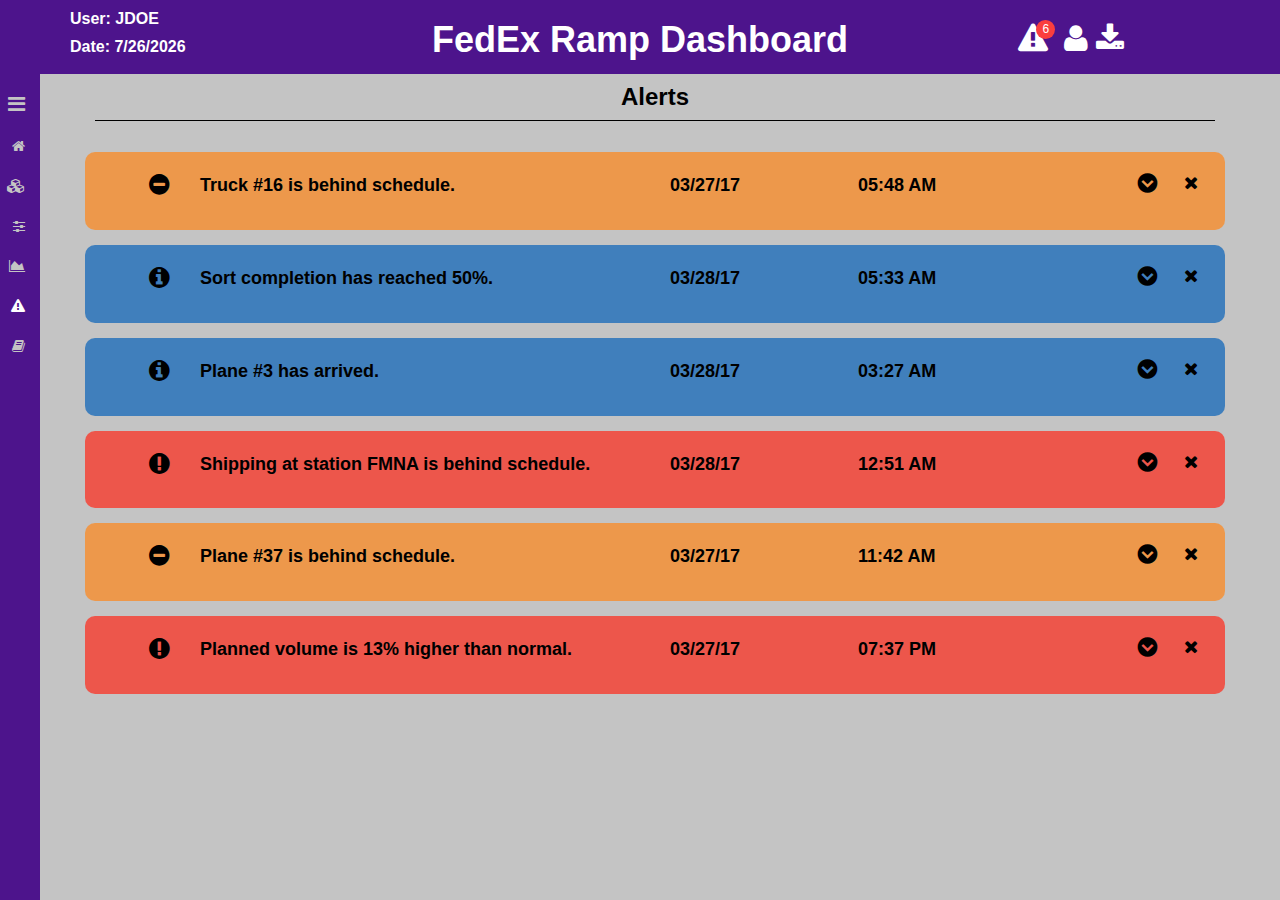
==== commit f8a41a2c: "Add files via upload" ====
--- a/alerts.html
+++ b/alerts.html
@@ -74,37 +74,37 @@
 		  <ul class="sidebar-nav" style="margin-left: 0">
 			<li class="sidebar-brand">
 			  <a href="#menu-toggle" id="menu-toggle" style="margin-top:20px;float:right;" >
-			  <i class="fa fa-bars " style="font-size:20px !Important;" aria-hidden="true" aria-hidden="true"></i></a>
+			  <i title="Toggle Menu" class="fa fa-bars " style="font-size:20px !Important;" aria-hidden="true" aria-hidden="true"></i></a>
 			</li>
 			<li>
 			  <a href="index.html" onclick="location.href=this.href+'?'+queryStringParams;return false;">
-			  <i class="fa fa-home " aria-hidden="true"></i>
+			  <i title="Home" class="fa fa-home " aria-hidden="true"></i>
 			  <span style="margin-left:10px;">Home</span></a>
 			</li>
 			<li>
 			  <a href="packages.html" onclick="location.href=this.href+'?'+queryStringParams;return false;">
-			  <i class="fa fa-cubes " aria-hidden="true"></i>
+			  <i title="Packages" class="fa fa-cubes " aria-hidden="true"></i>
 			  <span style="margin-left:10px;">Packages</span></a>
 			</li>
 			<li>
 			  <a href="planning.html" onclick="location.href=this.href+'?'+queryStringParams;return false;">
-			  <i class="fa fa-sliders" aria-hidden="true"></i>
+			  <i title="Planning" class="fa fa-sliders" aria-hidden="true"></i>
 			  <span style="margin-left:10px;">Sort Planning</span></a>
 			</li>
 			<li>
 			  <a href="visuals.html" onclick="location.href=this.href+'?'+queryStringParams;return false;">
-			  <i class="fa fa-area-chart " aria-hidden="true"></i>
+			  <i title="Visuals" class="fa fa-area-chart " aria-hidden="true"></i>
 			  <span style="margin-left:10px;">Visuals </span> </a>
 			</li>
 			<li>
 			  <a href="alerts.html" onclick="location.href=this.href+'?'+queryStringParams;return false;">
 			  <font color="white">
-			  <i class="fa fa-exclamation-triangle" aria-hidden="true"></i>
+			  <i title="Alerts" class="fa fa-exclamation-triangle" aria-hidden="true"></i>
 			  <span style="margin-left:10px;"> Alerts</span></font></a>
 			</li>
 			<li>
 			  <a href="history.html" onclick="location.href=this.href+'?'+queryStringParams;return false;">
-			  <i class="fa fa-book" aria-hidden="true"></i>
+			  <i title="History" class="fa fa-book" aria-hidden="true"></i>
 			  <span style="margin-left:10px;">History</span></a>
 			</li>
 		  </ul>
--- a/css/alert.css
+++ b/css/alert.css
@@ -0,0 +1,68 @@
+/* The alert message box */
+.alert{
+    padding: 20px;
+    color: white;
+    margin-bottom: 15px;
+	font-size: 18px;
+	border-radius: 10px;
+}
+.alert-red {
+    background-color: #f44336;
+	background-color: rgba(244, 67, 54, 0.85);
+}
+.alert-orange {
+    background-color: #f49136;
+	background-color: rgba(244, 145, 54, 0.85);
+}
+.alert-green {
+    background-color: #29bb43;
+	background-color: rgba(41, 115, 187, 0.85);
+}
+.alert-text {
+	color: black;
+	font-weight: 700;
+}
+.fa-large {
+    display: inline-block;
+    font: normal normal normal 16px/1 FontAwesome;
+    text-rendering: auto;
+    -webkit-font-smoothing: antialiased;
+    -moz-osx-font-smoothing: grayscale;
+}
+.fa-xl {
+    display: inline-block;
+    font: normal normal normal 24px/1 FontAwesome;
+    text-rendering: auto;
+    -webkit-font-smoothing: antialiased;
+    -moz-osx-font-smoothing: grayscale;
+}
+.right-float {
+	float: right;
+}
+.no-alerts {
+	color: #000;
+	margin-top: 10px;
+	margin-bottom: 10px;
+	font-size: 20px;
+}
+
+/* The close button */
+.closebtn {
+    margin-left: 15px;
+    color: black;
+    font-weight: bold;
+    float: right;
+    font-size: 22px;
+    line-height: 20px;
+    cursor: pointer;
+    transition: 0.3s;
+	background-color: transparent;
+	border: none;
+	outline:none;
+}
+
+/* When moving the mouse over the close button */
+.closebtn:hover {
+    color: black;
+}
+
--- a/css/custom.css
+++ b/css/custom.css
@@ -13,6 +13,10 @@
     margin: 10px;
     padding: 0; 
 }
+h1 {
+	font-weight: bold;
+}
+h1,
 h2 { 
 	color: white;
 }
@@ -45,6 +49,7 @@
   background-color: #876e97;
   color: #000;
 }
+
 td{
   text-align: center;
 }
@@ -64,7 +69,7 @@
 	background-position: 95% center;
 }
 .bg-fedex-purple {
-    background-color: #660099
+    background-color: #4d148c
 }
 .img-center{
 	margin: 0 auto
@@ -81,7 +86,7 @@
 	text-align: left;
 }
 .tr-border{ 
-  border: solid;
+  border-bottom: solid;
   border-width: 2px 0;
 }
 .fa2 {
@@ -103,6 +108,60 @@
 .success {
 	font-size: 18px;
 }
+.float-right {
+	float: right;
+}
+.header-icon {
+	color: white;
+	margin:0 5px 0 5px;
+	
+}
+.header-info {
+	color: white;
+	font-size: 16px;
+	float: left;
+	margin: 0 0 0px; 
+}
+.login-boxes {
+	margin: 0 0 8px 0;
+}
+.no-margin {
+	margin: 0 0 0 0;
+}
+.station-textbox {
+	width : 60px;
+}
+/* Define how each icon button should look like */
+.alert-button {
+  color: white;
+  display: inline-block; /* Inline elements with width and height. TL;DR they make the icon buttons stack from left-to-right instead of top-to-bottom */
+  position: relative; /* All 'absolute'ly positioned elements are relative to this one */
+  padding: 2px 7px;; /* Add some padding so it looks nice */
+}
+.google-visualization-table {
+	border: 2px solid #000;
+}
+
+.google-visualization-table-type-number {
+	text-align: center !important;
+} 
+/* Make the badge float in the top right corner of the button */
+.button__badge {
+  background-color: #fa3e3e;
+  border-radius: 100%;
+  color: white;
+  padding: 3px 6px;
+  font-size: 12px;
+  position: absolute; /* Position the badge within the relatively positioned button */
+  top: 0;
+  right: 0;
+}
+.white-th {
+	color: white;
+}
+.table-striped>tbody>tr:nth-of-type(even) {
+    background-color: #e2e0e0;
+}
 /* - - - - - - - - - - - - - - - - - - - - - - - - - - - - - - */
 /* IDENTIFIERS                                                 */
 /* - - - - - - - - - - - - - - - - - - - - - - - - - - - - - - */
@@ -111,8 +170,13 @@
   max-height: 525px;
   margin-bottom: 0.5em;
 }
-#table_sort_params,#div_home_packages,
-#table_home_expecs, #table_home_suggests{
+#home_suggests{
+	max-height: 250px;
+	margin-bottom: 0.0em;
+}
+#table_sort_params, #parameter_table,
+#employees_table, #table_planned_volume,
+#table_home_expecs, #home_suggests{
 	border:2px solid #000;
 }
 
--- a/css/navbar.css
+++ b/css/navbar.css
@@ -26,7 +26,7 @@
     height: 100%;
     margin-left: -250px;
     overflow-y: auto;
-    background-color:#660099 !Important;
+    background-color:#4d148c !Important;
    
     -webkit-transition: all 0.5s ease;
     -moz-transition: all 0.5s ease;
@@ -75,7 +75,7 @@
 .sidebar-nav li a:hover {
     text-decoration: none;
     color: #fff;
-    background: #660099;
+    background: #4d148c;
 }
 
 .sidebar-nav li a:active,
--- a/css/user_dropdown.css
+++ b/css/user_dropdown.css
@@ -0,0 +1,250 @@
+#cssmenu ul { margin: 0; padding: 0;}
+
+#cssmenu li { margin: 0; padding: 0;}
+
+#cssmenu a { margin: 0; padding: 0;}
+
+#cssmenu ul {list-style: none;}
+
+#cssmenu a {text-decoration: none;}
+
+
+
+#cssmenu {
+	display:inline-block;
+
+}
+
+#cssmenu > ul {
+     
+}
+
+#cssmenu > ul > li {
+
+    display:inline-block;
+
+    
+
+    position: relative;
+
+}
+
+
+
+#cssmenu > ul > li > a {
+
+    color: rgb(160,160,160);
+
+    font-family: Verdana, 'Lucida Grande';
+
+    font-size: 14px;
+
+    line-height: 70px;		/* This bit chances the size of the text on the main heading */
+
+    padding: 15px 24px;		/* This is the padding between the different titles */
+
+	
+
+-webkit-transition: color .15s;
+
+   -moz-transition: color .15s;
+
+     -o-transition: color .15s;
+
+        transition: color .15s;
+
+}
+
+
+
+#cssmenu > ul > li > a:hover {color: rgb(250,250,250); }
+
+#cssmenu > ul > li > ul {
+	
+	z-index: 5000;
+
+    opacity: 0;
+
+    visibility: hidden;
+
+    padding: 16px 0 20px 0;
+
+    background-color: rgb(250,250,250);
+
+    text-align: left;  /* This is for the text when box is dropped down, centered isnt always totally in the middle so best to have on the left */
+
+    position: absolute;
+
+    top: 55px;			/* This is for the drop down annimation */
+
+    left: 50%;
+
+    margin-left: -60px;
+
+    width: 120px;
+
+-webkit-transition: all .3s .1s;
+
+   -moz-transition: all .3s .1s;
+
+     -o-transition: all .3s .1s;
+
+        transition: all .3s .1s;
+
+-webkit-border-radius: 5px;
+
+   -moz-border-radius: 5px;
+
+        border-radius: 5px;
+
+-webkit-box-shadow: 0px 1px 3px rgba(0,0,0,.4);
+
+   -moz-box-shadow: 0px 1px 3px rgba(0,0,0,.4);
+
+        box-shadow: 0px 1px 3px rgba(0,0,0,.4);
+
+}
+
+
+
+#cssmenu > ul > li:hover > ul {
+
+	z-index: 5000;
+	
+    opacity: 1;
+
+    top: 40px;			/* This is how far from the top the drop down annimation will go  */
+
+    visibility: visible;
+
+}
+
+
+
+#cssmenu > ul > li > ul:before{
+
+    content: '';
+
+    display: block;
+
+    border-color: transparent transparent rgb(250,250,250) transparent;
+
+    border-style: solid;
+
+    border-width: 10px;  /* The border on the drop down box  */ 
+
+    position: absolute;
+
+    top: -20px;
+
+    left: 50%;
+
+    margin-left: -10px;
+
+}
+
+
+
+#cssmenu > ul ul > li { position: relative;}
+
+
+
+#cssmenu ul ul a{     /* This is the drop down menu, change font or size when its drops down */
+
+    color: rgb(50,50,50);
+
+    font-family: Verdana, 'Lucida Grande';
+
+    font-size: 13px;   
+
+    background-color: rgb(250,250,250);
+
+    padding: 5px 8px 7px 16px;
+
+    display: block;
+
+-webkit-transition: background-color .1s;
+
+   -moz-transition: background-color .1s;
+
+     -o-transition: background-color .1s;
+
+        transition: background-color .1s;
+
+}
+
+
+
+#cssmenu ul ul a:hover {background-color: rgb(240,240,240);}
+
+
+
+
+
+#cssmenu ul ul ul {   /* In this build i havent included a sub sub menu in, but here is the code if ever needed */
+
+    visibility: hidden;
+
+    opacity: 0;
+
+    position: absolute;
+
+    top: -16px;
+
+    left: 206px;		/* This is for a sub sub menu */
+
+    padding: 16px 0 20px 0;
+
+    background-color: rgb(250,250,250);
+
+    text-align: left;
+
+    width: 160px;
+
+-webkit-transition: all .3s;
+
+   -moz-transition: all .3s;
+
+     -o-transition: all .3s;
+
+        transition: all .3s;
+
+-webkit-border-radius: 5px;
+
+   -moz-border-radius: 5px;
+
+        border-radius: 5px;
+
+-webkit-box-shadow: 0px 1px 3px rgba(0,0,0,.4);
+
+   -moz-box-shadow: 0px 1px 3px rgba(0,0,0,.4);
+
+        box-shadow: 0px 1px 3px rgba(0,0,0,.4);
+
+}
+
+#cssmenu ul ul > li:hover > ul { 
+	
+	opacity: 1; 
+	
+	left: 196px; 
+	
+	visibility: visible;}
+
+#cssmenu ul ul a:hover{
+
+    background-color: #4d148c;
+
+    color: rgb(240,240,240);
+
+}
+
+#wrapper #page #page-bgtop #page-bgbtm #content .post .entry table tr td {
+
+	text-align: center;
+
+}
+
+
+
+
--- a/css/settings.css
+++ b/css/settings.css
@@ -0,0 +1,104 @@
+.btn-purple {
+  border: 2px solid transparent;
+  background: #4d148c;
+  color: #ffffff;
+  border: none;
+
+}
+
+.btn-purple:hover {
+  background-color: #5e2b97;
+  color: #fff;
+}
+
+.text-purple {
+	color: red;
+}
+
+.btn-primary.focus, .btn-primary:focus {
+    color: #fff;
+    background-color: #5e2b97;
+    border-color: #000;
+}
+    
+.settings {
+    margin-left:auto;
+    margin-right:auto;
+
+    max-width: auto;
+    background: #F8F8F8;
+    padding: 30px 30px 20px 30px;
+    font: 12px Arial, Helvetica, sans-serif;
+    color: #666;
+    border-radius: 5px;
+    -webkit-border-radius: 5px;
+    -moz-border-radius: 5px;
+}
+.settings h1 {
+    font-size: 36px;
+    padding: 10px 0px 10px 40px;
+    display: block;
+    margin: -30px -30px 10px -30px;
+    color: #FFF;
+    background: #4d148c;
+	font: bold;
+
+}
+.settings h1>span {
+    display: block;
+    font-size: 11px;
+    color: #FFF;
+}
+
+.settings label {
+    display: block;
+    margin: 0px 0px 5px;
+}
+.settings label>span {
+    float: left;
+	width: 20%;
+    margin-top: 10px;
+    color: #5E5E5E;
+}
+.settings input[type="text"], .settings input[type="email"], .settings input[type="password"], .settings textarea, .settings select {
+    color: #555;
+    height: 30px;
+    line-height:15px;
+    width: 80%;
+    padding: 0px 0px 0px 10px;
+    margin-top: 2px;
+    border: 1px solid #E5E5E5;
+    background: #FBFBFB;
+    outline: 0;
+    -webkit-box-shadow: inset 1px 1px 2px rgba(238, 238, 238, 0.2);
+    box-shadow: inset 1px 1px 2px rgba(238, 238, 238, 0.2);
+    font: normal 14px/14px Arial, Helvetica, sans-serif;
+}
+.settings textarea{
+    height:100px;
+    padding-top: 10px;
+	width: 80%;
+}
+.settings select {
+    background-image: url(http://i62.tinypic.com/15xvbd5.png), -webkit-linear-gradient(#FAFAFA, #F4F4F4 40%, #E5E5E5);
+	background-position: 98% center;
+	background-repeat: no-repeat;
+    -webkit-appearance:none; 
+   -moz-appearance: none;
+    text-indent: 0.01px;
+    width:80%;
+    height:30px;
+}
+.settings .button {
+    background-color: #9DC45F;
+    border-radius: 5px;
+    -webkit-border-radius: 5px;
+    -moz-border-border-radius: 5px;
+    border: none;
+    padding: 10px 25px 10px 25px;
+    color: #FFF;
+    text-shadow: 1px 1px 1px #949494;
+}
+.settings .button:hover {
+    background-color:#80A24A;
+}
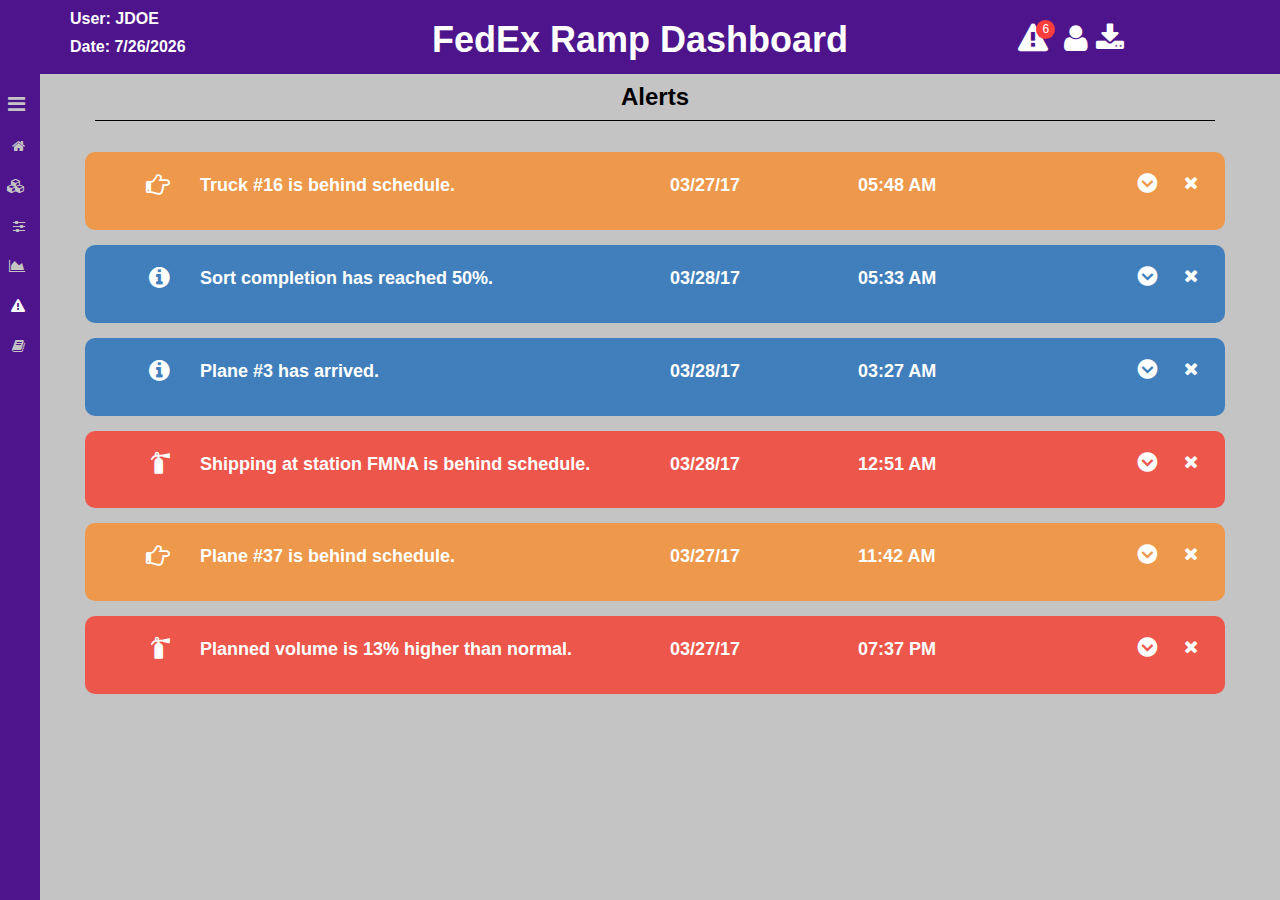
==== commit 7d2031a6: "Add files via upload" ====
--- a/alerts.html
+++ b/alerts.html
@@ -122,7 +122,7 @@
 				<div class="alert alert-orange" id="alert1">
 					<div class = "row">
 						<div class="col-md-1">
-							<p class="fa-xl fa-minus-circle right-float alert-text"></p>
+							<p class="fa-xl fa-hand-o-right right-float alert-text"></p>
 						</div>
 						<div class="col-md-5">
 							<a href="packages.html" class="alert-text">
@@ -212,7 +212,7 @@
 				<div class="alert alert-red" id="alert4">
 					<div class = "row">
 						<div class="col-md-1">
-							<p class="fa-xl fa-exclamation-circle right-float alert-text"></p>
+							<p class="fa-xl fa-fire-extinguisher right-float alert-text"></p>
 						</div>
 						<div class="col-md-5">
 							<a href="packages.html" class="alert-text">
@@ -242,7 +242,7 @@
 				<div class="alert alert-orange" id="alert5">
 					<div class = "row">
 						<div class="col-md-1">
-							<p class="fa-xl fa-minus-circle right-float alert-text"></p>
+							<p class="fa-xl fa-hand-o-right right-float alert-text"></p>
 						</div>
 						<div class="col-md-5">
 							<a href="packages.html" class="alert-text">
@@ -272,7 +272,7 @@
 				<div class="alert alert-red" id="alert6">
 					<div class = "row">
 						<div class="col-md-1">
-							<p class="fa-xl fa-exclamation-circle right-float alert-text"></p>
+							<p class="fa-xl fa-fire-extinguisher right-float alert-text"></p>
 						</div>
 						<div class="col-md-5">
 							<a href="packages.html" class="alert-text">
--- a/css/alert.css
+++ b/css/alert.css
@@ -19,7 +19,7 @@
 	background-color: rgba(41, 115, 187, 0.85);
 }
 .alert-text {
-	color: black;
+	color: white;
 	font-weight: 700;
 }
 .fa-large {
@@ -49,7 +49,7 @@
 /* The close button */
 .closebtn {
     margin-left: 15px;
-    color: black;
+    color: white;
     font-weight: bold;
     float: right;
     font-size: 22px;
@@ -63,6 +63,6 @@
 
 /* When moving the mouse over the close button */
 .closebtn:hover {
-    color: black;
+    color: #D3D3D3;
 }
 
